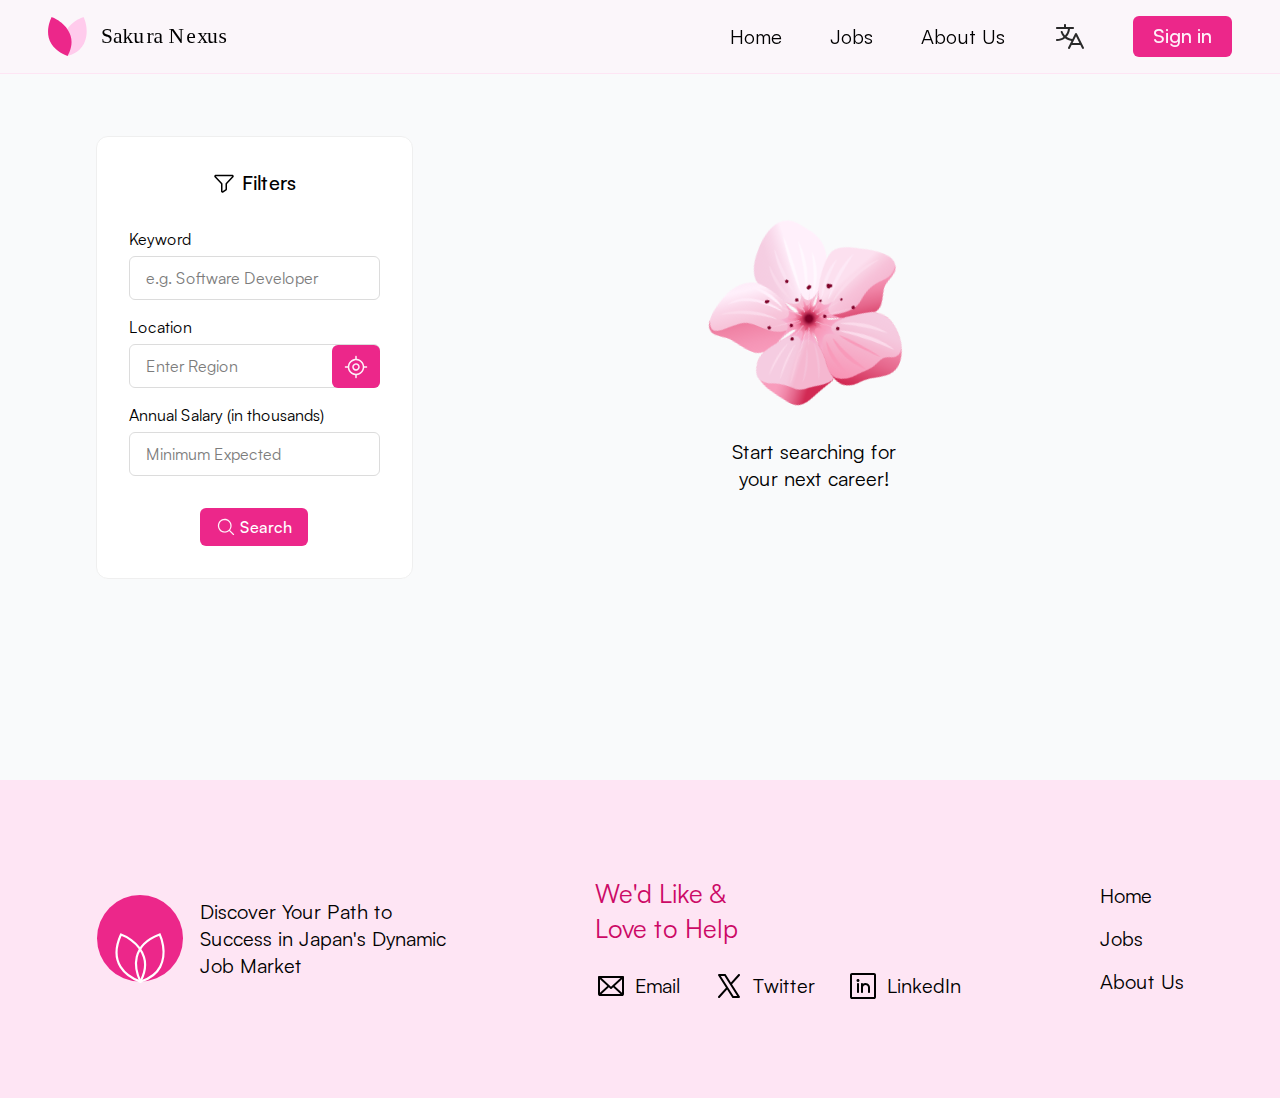
==== pages/jobs.html @ bc366954 "Completed Jobs Page: Fetching data through an API + Resolving location + Error handling + Other chan" ====
<!DOCTYPE html>
<html lang="en">
    <head>
        <meta charset="UTF-8" />
        <meta name="viewport" content="width=device-width, initial-scale=1.0" />
        <link
            rel="icon"
            type="image/png"
            sizes="32x32"
            href="/assets/logo/favicon-32x32.png"
        />
        <link
            rel="icon"
            type="image/png"
            sizes="16x16"
            href="/assets/logo/favicon-16x16.png"
        />

        <!-- Styles -->
        <link
            rel="stylesheet"
            href="/styles/design-system.css"
            type="text/css"
        />
        <link rel="stylesheet" href="/styles/header.css" type="text/css" />
        <link rel="stylesheet" href="/styles/jobs-page.css" type="text/css" />
        <link rel="stylesheet" href="/styles/footer.css" type="text/css" />
        <title>Find work opportunities</title>
    </head>
    <body>
        <header class="sticky">
            <nav>
                <a href="/index.html" class="logo"
                    ><img
                        src="/assets/logo/logo-full.svg"
                        alt="sakura nexus logo"
                /></a>
                <div class="menu-container">
                    <div class="menu-items">
                        <ul>
                            <li><a href="/index.html">Home</a></li>
                            <li><a href="#">Jobs</a></li>
                            <li>
                                <a href="/index.html#features">About Us</a>
                            </li>
                        </ul>
                        <button id="btn-translate">
                            <img src="/assets/icons/Translate.svg" />
                        </button>
                        <div id="google-translate"></div>
                        <button id="btn-sign-in">Sign in</button>
                    </div>

                    <div class="menu-hamburger"><span></span></div>
                </div>
            </nav>
        </header>

        <main>
            <section class="filter-section">
                <div class="filter-heading">
                    <img
                        src="/assets/icons/Filter.svg"
                        alt="filter icon"
                    /><span>Filters</span>
                </div>

                <form class="filter-form">
                    <div>
                        <label for="keyword">Keyword</label>
                        <input
                            type="text"
                            id="keyword"
                            placeholder="e.g. Software Developer"
                        />
                    </div>

                    <div>
                        <label for="location">Location</label>
                        <input
                            type="text"
                            id="location"
                            placeholder="Enter Region"
                        />
                        <button id="btn-locate" title="Detect location">
                            <img src="/assets/icons/Gps.svg" alt="GPS icon" />
                        </button>
                    </div>

                    <div>
                        <label for="salary">Annual Salary (in thousands)</label>
                        <input
                            type="text"
                            id="salary"
                            placeholder="Minimum Expected"
                        />
                    </div>

                    <button id="btn-search" type="submit">
                        <img
                            src="/assets/icons/Search.svg"
                            alt="search icon"
                        />Search
                    </button>
                </form>
            </section>

            <section class="job-list-section"></section>
        </main>

        <footer>
            <div class="footer-container">
                <article class="description">
                    <div class="logo">
                        <img src="/assets/logo/logo-with-bg.svg" alt="logo" />
                    </div>
                    <span
                        >Discover Your Path to Success in Japan's Dynamic Job
                        Market</span
                    >
                </article>

                <article class="socials">
                    <h3>We&#39;d Like & Love to Help</h3>
                    <ul>
                        <li>
                            <a href="#"
                                ><img
                                    src="/assets/icons/Mail.svg"
                                    alt="email icon"
                                /><span>Email</span></a
                            >
                        </li>
                        <li>
                            <a href="#"
                                ><img
                                    src="/assets/icons/XLogo.svg"
                                    alt="twitter icon"
                                /><span>Twitter</span></a
                            >
                        </li>
                        <li>
                            <a href="#"
                                ><img
                                    src="/assets/icons/LinkedinLogo.svg"
                                    alt="linkedin icon"
                                /><span>LinkedIn</span></a
                            >
                        </li>
                    </ul>
                </article>

                <article class="links">
                    <ul>
                        <li><a href="/index.html">Home</a></li>
                        <li><a href="#">Jobs</a></li>
                        <li><a href="/index.html#features">About Us</a></li>
                    </ul>
                </article>
            </div>
        </footer>

        <script src="/scripts/header.js"></script>
        <script src="/scripts/jobs.js" type="module"></script>
        <script src="//translate.google.com/translate_a/element.js?cb=googleTranslateElementInit"></script>
        <script src="/scripts/translate.js"></script>
    </body>
</html>
---- styles/design-system.css ----
@import url("./satoshi.css");

:root {
    --ff-satoshi-light: "Satoshi-Light", sans-serif;
    --ff-satoshi-regular: "Satoshi-Regular", sans-serif;
    --ff-satoshi-medium: "Satoshi-Medium", sans-serif;
    --ff-satoshi-bold: "Satoshi-Bold", sans-serif;

    --fs-4xl: 3.8rem;
    --fs-2xl: 2.4rem;
    --fs-xl: 1.9rem;
    --fs-lg: 1.6rem;
    --fs-md: 1.25rem;
    --fs-base: 1rem;

    --clr-primary-50: #fef1f9;
    --clr-primary-100: #fee5f4;
    --clr-primary-200: #ffcbec;
    --clr-primary-300: #ffa1da;
    --clr-primary-400: #ff67c0;
    --clr-primary-500: #fa3aa4;
    --clr-primary-600: #ec278a;
    --clr-primary-700: #cc0a66;
    --clr-primary-800: #a90b54;
    --clr-primary-900: #8c0f48;
    --clr-primary-950: #560128;

    --clr-neutral-50: #ffffff;
    --clr-neutral-75: #f9fafb;
    --clr-neutral-100: #efefef;
    --clr-neutral-200: #dcdcdc;
    --clr-neutral-300: #bdbdbd;
    --clr-neutral-400: #989898;
    --clr-neutral-500: #7c7c7c;
    --clr-neutral-600: #656565;
    --clr-neutral-700: #525252;
    --clr-neutral-800: #464646;
    --clr-neutral-900: #3d3d3d;
    --clr-neutral-950: #292929;

    --lh-btn: normal;
    --lh-heading: 124%;

    --br-small: 6px;
    --br-medium: 12px;

    --border: 1px solid var(--clr-primary-300);
    --border-dark: 1px solid var(--clr-primary-600);
    --border-neutral: 1px solid var(--clr-neutral-100);
    --border-neutral-dark: 1px solid var(--clr-neutral-200);

    --timing-function: cubic-bezier(0.46, 0.03, 0.52, 0.96);
}

/*****************/
/* Reset default */
/*****************/

*,
*::before,
*::after {
    box-sizing: border-box;
    margin: 0;
    padding: 0;
}

html {
    scroll-behavior: smooth;
}

body {
    font-family: var(--ff-satoshi-regular);
    font-size: var(--fs-base);
    overflow-x: hidden;
    background-color: var(--clr-neutral-50);
    top: 0 !important;
}

h1,
h2,
h3 {
    font-weight: normal;
}

input {
    background-color: transparent;
    outline: transparent;
    border: none;
    font: inherit;
}

div:has(img) {
    overflow: hidden;
}

img {
    width: 100%;
    height: 100%;
    object-fit: cover;
}

.menu-hamburger,
ul,
button {
    -webkit-tap-highlight-color: transparent;
}

ul {
    list-style: none;
}

a {
    text-decoration: none;
    color: inherit;
    cursor: pointer;
    height: fit-content;
}

button {
    background-color: transparent;
    outline: transparent;
    border: none;
    font-family: inherit;
    font-size: inherit;
    color: inherit;
    line-height: var(--lh-btn);
    cursor: pointer;
}
---- styles/header.css ----
/****************/
/* Header + Nav */
/****************/

header {
    padding: 1rem 3rem;
    font-size: var(--fs-md);
    background-color: var(--clr-primary-50);
}

nav,
nav .menu-items,
nav ul {
    display: flex;
    gap: 3rem;
    align-items: center;
}

nav .logo {
    width: 180px;
    margin-right: auto;
    line-height: 0;
}

nav ul li {
    transition: var(--timing-function) 0.2s;
}

nav ul li:hover {
    color: var(--clr-primary-700);
}

nav #btn-translate {
    display: grid;
    place-items: center;
}

/* Hiding Elements by Google Translate */
nav #google-translate,
.skiptranslate {
    display: none;
}

nav #btn-sign-in {
    padding: 0.375rem 1.25rem 0.5rem;
    border-radius: var(--br-small);
    font-family: var(--ff-satoshi-medium);
    font-size: var(--fs-md);
    background-color: var(--clr-primary-600);
    color: var(--clr-primary-50);
}

/* Sticky Nav */
header.sticky {
    position: fixed;
    top: 0;
    z-index: 100;
    width: 100%;
    background-color: rgba(254, 241, 249, 0.5);
    backdrop-filter: blur(10px);
    -webkit-backdrop-filter: blur(10px);
}

header.sticky ~ main > .hero-section {
    /* Adding original height of nav to the padding-top of .hero-section (so that the elements does not shift abruptly and transition occurs smoothly ) */
    padding-top: 65px;
}

/* Hamburger Menu */
nav .menu-hamburger {
    position: relative;
    display: none;
    height: 40px;
    width: 40px;
    place-items: center;
    cursor: pointer;
}

nav .menu-hamburger span {
    position: absolute;
    display: block;
    height: 2px;
    width: 30px;
    background-color: var(--clr-primary-700);
    border-radius: 28px;
    transform: translateY(10px);
    transition: var(--timing-function) 0.5s;
}

nav.active .menu-hamburger span {
    transform: translateY(0) rotate(-45deg);
}

nav .menu-hamburger::before {
    content: "";
    position: absolute;
    height: 2px;
    width: 30px;
    background-color: var(--clr-primary-700);
    border-radius: 28px;
    transform: translateY(-10px);
    box-shadow: 0 10px var(--clr-primary-700);
    transition: var(--timing-function) 0.5s;
}

nav.active .menu-hamburger::before {
    transform: translateY(0) rotate(45deg);
    box-shadow: none;
}

/*****************/
/* Media Queries */
/*****************/

@media only screen and (max-width: 900px) {
    nav .menu-items {
        position: absolute;
        top: 0;
        right: 0;
        width: 100%;
        height: 100svh;
        transform: translate(120%);
        flex-direction: column;
        justify-content: center;
        background-color: var(--clr-neutral-50);
        font-family: var(--ff-satoshi-medium);
        font-size: var(--fs-lg);
        opacity: 0;
        transition: var(--timing-function) 0.5s;
    }

    nav.active .menu-items {
        transform: translate(0);
        opacity: 1;
    }

    nav ul {
        flex-direction: column;
    }

    nav .menu-hamburger {
        display: grid;
    }
}

@media only screen and (max-width: 680px) {
    header {
        padding-left: 2rem;
        padding-right: 2rem;
    }
}
---- styles/jobs-page.css ----
/***********/
/* General */
/***********/

body {
    background-color: var(--clr-neutral-75);
}

header.sticky {
    position: fixed;
    top: 0;
    z-index: 100;
    width: 100%;
    border-bottom: 1px solid var(--clr-primary-100);
}

main {
    display: grid;
    grid-template-columns: 0.3fr 0.7fr;
    gap: 2rem;

    max-width: 1440px;
    margin: auto 0 6rem;
    padding: 8.5rem 6rem 6rem 6rem;
}

.filter-section,
.job-list-section > article {
    border-radius: var(--br-medium);
    background-color: var(--clr-neutral-50);
    border: var(--border-neutral);
    padding: 2rem;
}

#btn-search,
.btn-view-details {
    display: flex;
    padding: 0.5rem 1rem;
    justify-content: center;
    align-items: center;
    gap: 0.25rem;

    width: fit-content;
    background-color: var(--clr-primary-600);
    border-radius: var(--br-small);
    font-family: var(--ff-satoshi-medium);
    color: var(--clr-neutral-50);
}

.text-with-icon {
    display: flex;
    align-items: center;
    gap: 0.5rem;
}

/******************/
/* Filter Section */
/******************/

.filter-section {
    position: sticky;
    top: 8.5rem; /* Equal to padding-top of "header" element */
    display: flex;
    flex-direction: column;
    gap: 2rem;
    align-items: center;

    height: fit-content;
}

.filter-heading {
    display: flex;
    align-items: center;
    gap: 0.375rem;
    font-family: var(--ff-satoshi-medium);
    font-size: var(--fs-md);
}

.filter-heading img {
    width: 24px;
    height: 24px;
}

.filter-form {
    display: grid;
    grid-template-columns: 1fr;
    justify-items: center;
    gap: 1rem;
    width: 100%;
}

.filter-form div {
    display: flex;
    flex-direction: column;
    gap: 0.375rem;
    width: 100%;
}

.filter-form input {
    display: flex;
    padding: 0.625rem 1rem;
    align-items: center;
    align-self: stretch;

    border: var(--border-neutral-dark);
    border-radius: var(--br-small);
}

.filter-form input:focus {
    border: var(--border-dark);
}

.filter-form input::placeholder {
    color: var(--clr-neutral-500);
}

.filter-form div:has(input#location) {
    position: relative;
}

.filter-form #btn-locate {
    position: absolute;
    right: 0;
    bottom: 0;

    display: grid;
    place-items: center;

    height: 2.68rem;
    padding: 0.375rem 0.75rem;
    background-color: var(--clr-primary-600);
    border-radius: var(--br-small);
}

.filter-form #btn-locate img {
    width: 24px;
    height: 24px;
}

.filter-form #btn-search {
    margin-top: 1rem;
}

.filter-form #btn-search img {
    width: 20px;
    height: 20px;
}

/********************/
/* Job List Section */
/********************/

.job-list-section {
    display: grid;
    grid-template-columns: 1fr 1fr;
    align-content: start;
    gap: 2rem;
    /* min-height: 80vh; */
}

.job-card {
    display: flex;
    padding: 2rem;
    flex-direction: column;
    gap: 1.5rem;
}

.job-card .title {
    font-family: var(--ff-satoshi-medium);
    font-size: var(--fs-md);
}

.job-card .details {
    display: flex;
    gap: 2rem;
}

.job-card img {
    width: 24px;
    height: 24px;
}

.card-footer {
    display: flex;
    justify-content: space-between;
    align-items: center;
    gap: 2rem;

    padding-top: 1rem;
    border-top: var(--border-neutral-dark);
}

.card-footer .btn-view-details img {
    width: 20px;
    height: 20px;
}

/**********/
/* Loader */
/**********/

@keyframes loading {
    50% {
        transform: rotate(67.5deg);
    }
    to {
        transform: rotate(22.5deg);
    }
}

.loader {
    grid-column: 1 / -1;
    justify-self: center;
    margin: 6rem auto;
    width: 12rem;

    display: flex;
    flex-direction: column;
    gap: 2rem;
    overflow: visible;
}

.loader img {
    transform: rotate(22.5deg);
}

.loader.active img {
    animation: loading 3s var(--timing-function) infinite;
}

.loader span {
    font-size: var(--fs-md);
    text-align: center;
}

/*****************/
/* Media Queries */
/*****************/

@media only screen and (max-width: 1200px) {
    main {
        padding-left: 3rem;
        padding-right: 3rem;
    }
}

@media only screen and (max-width: 1050px) {
    html {
        font-size: 85%;
    }

    main {
        grid-template-columns: 0.4fr auto;
        padding-top: 6.5rem;
    }

    .filter-section {
        top: 6.5rem;
    }

    .job-list-section {
        grid-template-columns: 1fr;
    }
}

@media only screen and (max-width: 620px) {
    main {
        gap: 1.5rem;
        padding-left: 1.5rem;
        padding-right: 1.5rem;
    }

    .filter-section {
        position: static;
        grid-column: 1 / -1;
    }

    .filter-form {
        grid-template-columns: 1fr 1fr;
        justify-items: start;
        align-items: end;
    }

    .job-list-section {
        grid-column: 1 / -1;
        gap: 1.5rem;
    }
}
---- styles/footer.css ----
/******************/
/* Footer Section */
/******************/

footer {
    background-color: var(--clr-primary-100);
}

.footer-container {
    max-width: 1440px;
    margin: auto;
    padding: 6rem;
    display: grid;
    grid-template-columns: repeat(3, auto);
    justify-content: space-between;
    align-items: center;
    gap: 6rem;
}

.footer-container .description {
    display: flex;
    align-items: center;
    gap: 1rem;
    max-width: 22.5rem;
    font-size: var(--fs-md);
}

.footer-container .description .logo {
    width: 5.5rem;
    aspect-ratio: 1 / 1;
    flex-shrink: 0;
}

.footer-container .description .logo img {
    object-fit: contain;
}

.footer-container .links ul {
    display: flex;
    flex-direction: column;
    gap: 1rem;
    font-size: var(--fs-md);
}

.footer-container .links li {
    transition: var(--timing-function) 0.2s;
}

.footer-container .links li:hover {
    color: var(--clr-primary-700);
}

.footer-container .socials h3 {
    max-width: 9rem;
    font-size: var(--fs-lg);
    color: var(--clr-primary-700);
    margin-bottom: 1.5rem;
}

.footer-container .socials ul {
    display: flex;
    flex-wrap: wrap;
    gap: 1rem 2rem;
    font-size: var(--fs-md);
}

.footer-container .socials li a {
    display: flex;
    align-items: center;
    gap: 0.5rem;
}

.footer-container .socials li img {
    width: 32px;
    height: 32px;
}

/*****************/
/* Media Queries */
/*****************/

@media only screen and (max-width: 900px) {
    .footer-container {
        align-items: self-start;
        gap: 4rem;
    }

    .footer-container .description {
        flex-direction: column;
        align-items: flex-start;
        max-width: 15rem;
    }

    .footer-container .socials {
        max-width: 20rem;
    }
}

@media only screen and (max-width: 680px) {
    .footer-container {
        padding: 6rem 1.5rem;
        grid-template-columns: auto auto;
        grid-template-rows: auto auto;
    }

    .footer-container .links {
        width: 100%;
        grid-column: 1 / -1;
        justify-self: center;
    }

    .footer-container .links ul {
        flex-direction: row;
        justify-content: space-around;
    }
}
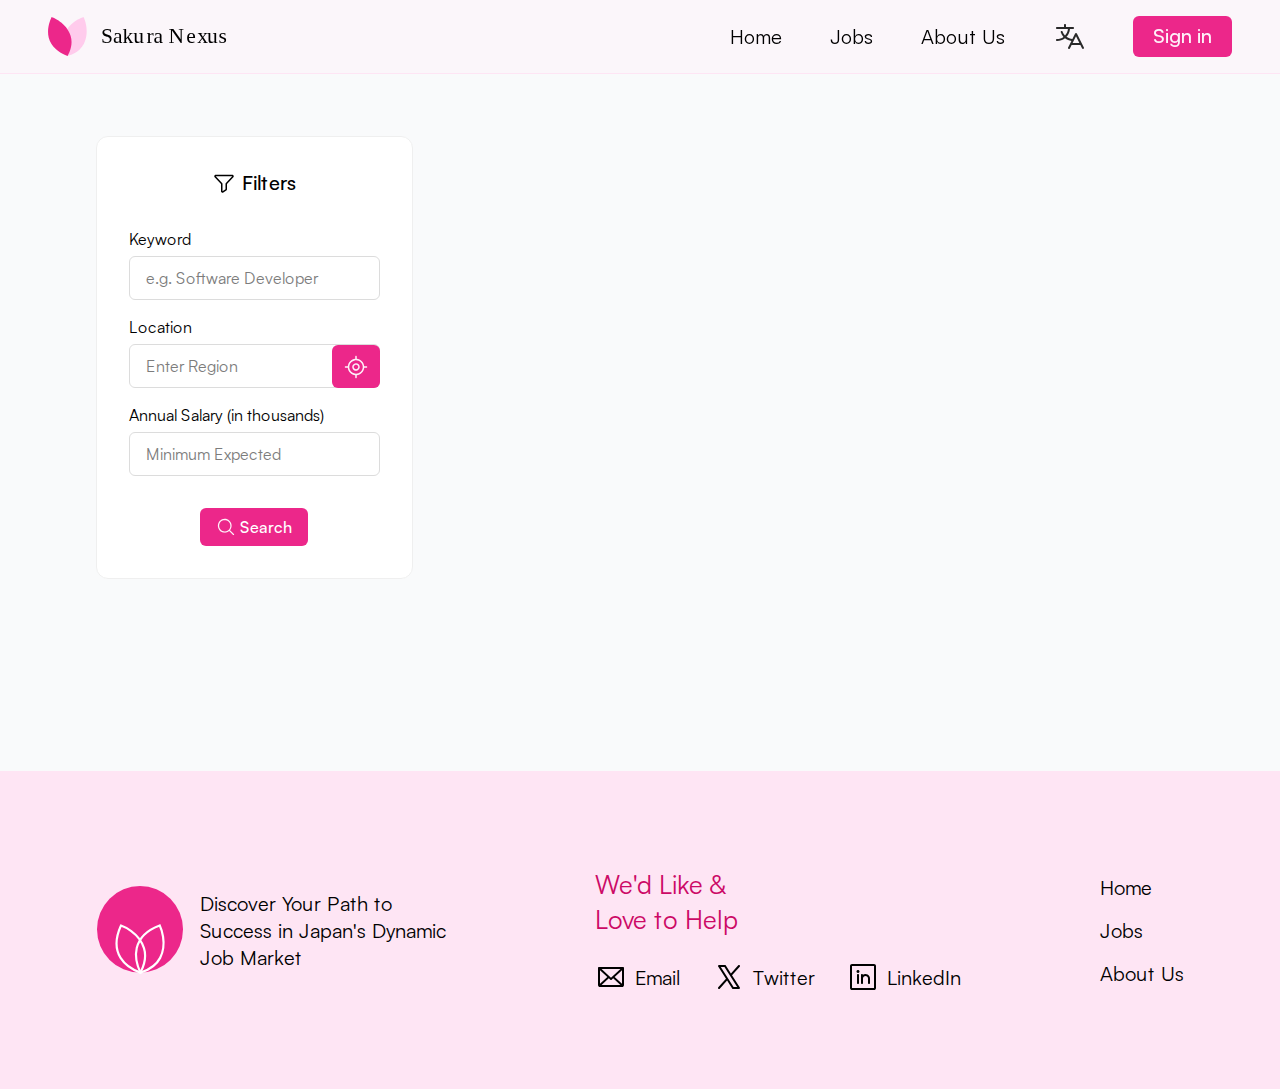
==== commit c19d29a1: "Modified body copy" ====
--- a/pages/jobs.html
+++ b/pages/jobs.html
@@ -82,7 +82,11 @@
                             id="location"
                             placeholder="Enter Region"
                         />
-                        <button id="btn-locate" title="Detect location">
+                        <button
+                            id="btn-locate"
+                            type="button"
+                            title="Detect location"
+                        >
                             <img src="/assets/icons/Gps.svg" alt="GPS icon" />
                         </button>
                     </div>
@@ -107,6 +111,17 @@
 
             <section class="job-list-section"></section>
         </main>
+
+        <dialog class="dialog-job-info">
+            <div class="btns-container">
+                <button id="btn-close-dialog">
+                    <img src="/assets/icons/CaretLeft.svg" alt="left icon" />
+                    <span>Back</span>
+                </button>
+
+                <button id="btn-apply-now">Apply now</button>
+            </div>
+        </dialog>
 
         <footer>
             <div class="footer-container">
@@ -161,6 +176,7 @@
         </footer>
 
         <script src="/scripts/header.js"></script>
+        <script type="module" src="/scripts/apiKeys.js"></script>
         <script src="/scripts/jobs.js" type="module"></script>
         <script src="//translate.google.com/translate_a/element.js?cb=googleTranslateElementInit"></script>
         <script src="/scripts/translate.js"></script>
--- a/styles/design-system.css
+++ b/styles/design-system.css
@@ -89,6 +89,11 @@
     font: inherit;
 }
 
+input:disabled {
+    background-color: var(--clr-neutral-100);
+    cursor: not-allowed;
+}
+
 div:has(img) {
     overflow: hidden;
 }
@@ -126,3 +131,8 @@
     line-height: var(--lh-btn);
     cursor: pointer;
 }
+
+button:disabled {
+    background-color: var(--clr-primary-800) !important;
+    cursor: not-allowed;
+}
--- a/styles/header.css
+++ b/styles/header.css
@@ -48,6 +48,11 @@
     font-size: var(--fs-md);
     background-color: var(--clr-primary-600);
     color: var(--clr-primary-50);
+    transition: var(--timing-function) 0.2s;
+}
+
+nav #btn-sign-in:hover {
+    background-color: var(--clr-primary-700);
 }
 
 /* Sticky Nav */
--- a/styles/jobs-page.css
+++ b/styles/jobs-page.css
@@ -33,7 +33,8 @@
 }
 
 #btn-search,
-.btn-view-details {
+.btn-view-details,
+#btn-apply-now {
     display: flex;
     padding: 0.5rem 1rem;
     justify-content: center;
@@ -45,6 +46,13 @@
     border-radius: var(--br-small);
     font-family: var(--ff-satoshi-medium);
     color: var(--clr-neutral-50);
+    transition: var(--timing-function) 0.2s;
+}
+
+#btn-search:hover,
+.btn-view-details:hover,
+#btn-apply-now:hover {
+    background-color: var(--clr-primary-700);
 }
 
 .text-with-icon {
@@ -155,24 +163,14 @@
     grid-template-columns: 1fr 1fr;
     align-content: start;
     gap: 2rem;
-    /* min-height: 80vh; */
 }
 
 .job-card {
     display: flex;
     padding: 2rem;
     flex-direction: column;
+    justify-content: space-between;
     gap: 1.5rem;
-}
-
-.job-card .title {
-    font-family: var(--ff-satoshi-medium);
-    font-size: var(--fs-md);
-}
-
-.job-card .details {
-    display: flex;
-    gap: 2rem;
 }
 
 .job-card img {
@@ -180,6 +178,21 @@
     height: 24px;
 }
 
+.job-card .title {
+    font-family: var(--ff-satoshi-medium);
+    font-size: var(--fs-md);
+}
+
+.job-card .details {
+    display: flex;
+    flex-wrap: wrap;
+    gap: 1.5rem 2rem;
+}
+
+.job-card .salary .salary-heading {
+    margin-bottom: 0.25rem;
+}
+
 .card-footer {
     display: flex;
     justify-content: space-between;
@@ -193,6 +206,109 @@
 .card-footer .btn-view-details img {
     width: 20px;
     height: 20px;
+}
+
+.pagination {
+    grid-column: 1 / -1;
+    display: flex;
+    gap: 0.5rem;
+    align-items: center;
+    justify-content: center;
+    font-family: var(--ff-satoshi-medium);
+}
+
+.pagination button {
+    display: grid;
+    place-items: center;
+    padding: 0.5rem;
+}
+
+/**************************/
+/* Job Description Dialog */
+/**************************/
+
+body:has(.dialog-job-info.active) {
+    overflow: hidden;
+}
+
+.dialog-job-info {
+    width: 45rem;
+    left: 50%;
+    top: 50%;
+    transform: translate(-50%, -50%);
+    border: 1px solid var(--clr-neutral-100);
+    border-radius: var(--br-medium);
+    padding: 3rem;
+}
+
+.dialog-job-info::backdrop {
+    background-color: rgba(0, 0, 0, 0.25);
+}
+
+.dialog-job-info:focus {
+    outline: none;
+}
+
+.dialog-job-info img {
+    width: 24px;
+    height: 24px;
+}
+
+.job-info-container {
+    display: flex;
+    flex-direction: column;
+    gap: 2rem;
+}
+
+.job-info-container .title {
+    font-family: var(--ff-satoshi-medium);
+    font-size: var(--fs-lg);
+}
+
+.job-info-container .details {
+    display: flex;
+    flex-wrap: wrap;
+    gap: 2rem;
+}
+
+.job-info-container .info-flex {
+    display: flex;
+    flex-wrap: wrap;
+    justify-content: space-between;
+    align-items: center;
+    gap: 2rem;
+    padding-bottom: 3rem;
+    border-bottom: 1px solid var(--clr-neutral-200);
+}
+
+.job-info-container .salary .salary-heading {
+    margin-bottom: 0.25rem;
+}
+
+.job-info-container h2 {
+    padding-top: 0.75rem;
+    font-family: var(--ff-satoshi-medium);
+    font-size: var(--fs-md);
+}
+
+.dialog-job-info .btns-container {
+    margin-top: 3rem;
+    display: flex;
+    justify-content: space-between;
+    align-items: center;
+    gap: 2rem;
+}
+
+.dialog-job-info .btns-container #btn-close-dialog {
+    display: flex;
+    align-items: center;
+    gap: 0.25rem;
+    padding: 0.5rem;
+}
+
+.dialog-job-info .btns-container #btn-close-dialog img {
+    width: 16px;
+    height: 16px;
 }
 
 /**********/
